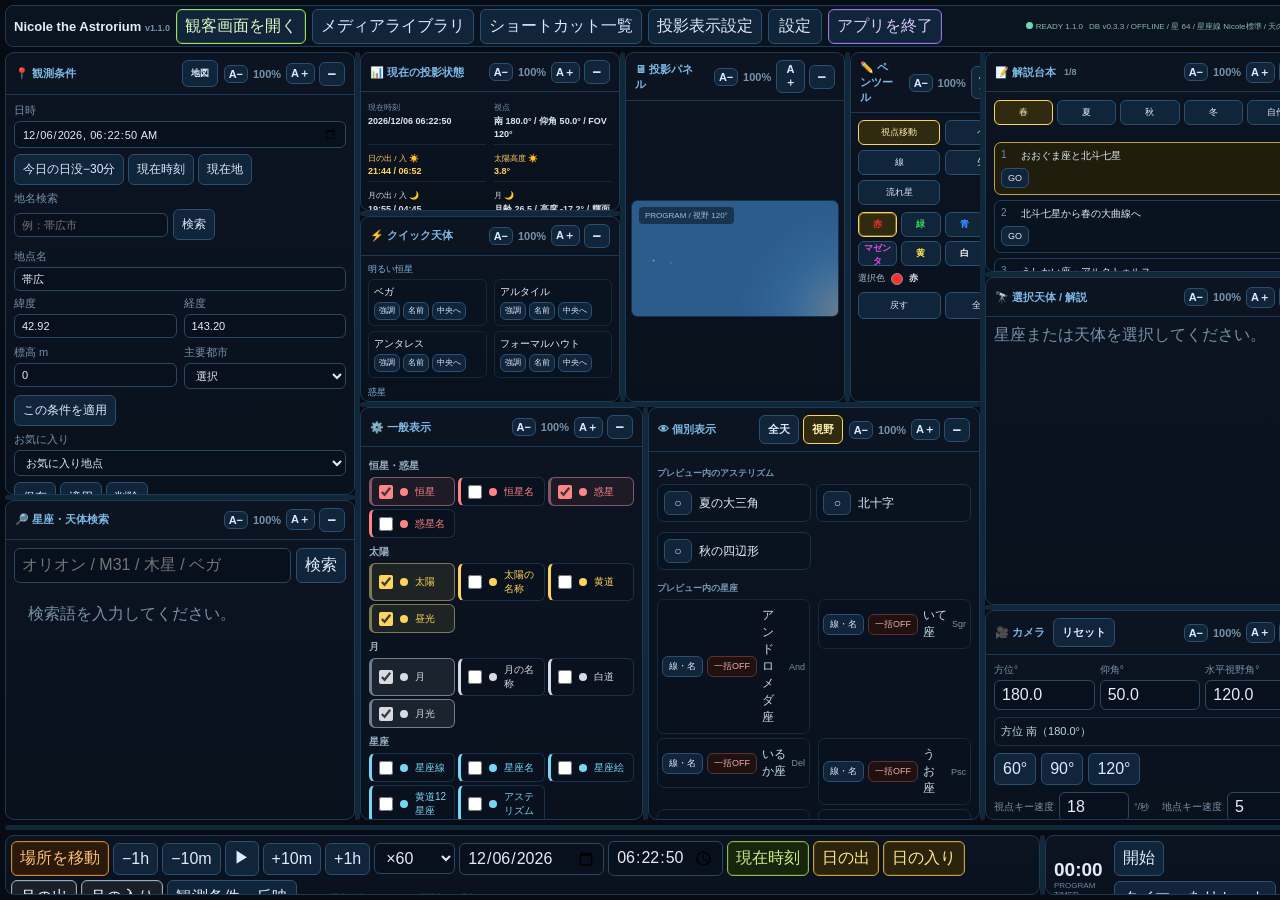
==== presenter.html @ 6601dac7 "Add files via upload" ====
<!doctype html><html lang="ja"><head><meta charset="utf-8"/><meta content="width=device-width,initial-scale=1" name="viewport"/><title>Nicole the Astrorium for Chrome v1.1.0</title><style>:root{--bg:#070b14;--panel:#0c1422;--line:#1c3958;--text:#e2edf7;--muted:#7592aa;--accent:#7db9e5;--yellow:#ffd65c;--green:#69ddb1}*{box-sizing:border-box}html,body{margin:0;background:var(--bg);color:var(--text);font-family:-apple-system,BlinkMacSystemFont,"Segoe UI","Yu Gothic",sans-serif}button,input,select{font:inherit}button{cursor:pointer;background:#10243a;color:#dcecff;border:1px solid #294f72;border-radius:6px;padding:6px 8px}button:hover{background:#173653}button.active{border-color:var(--yellow);background:#302a11;color:#fff2ad}#openProjector{border-color:#9be15d;box-shadow:inset 0 0 0 1px rgba(155,225,93,.15);color:#dcffc5}#openProjector:hover{border-color:#b9f47d;background:#17351f}#exitApp{border-color:#9b72e8;color:#decaff;box-shadow:inset 0 0 0 1px rgba(155,114,232,.14)}#exitApp:hover{border-color:#bd99ff;background:#24183b}input,select{background:#07101c;color:var(--text);border:1px solid #294763;border-radius:6px;padding:5px 7px;min-width:0}.small{font-size:calc(9px * var(--panel-font-scale,1))}.muted{color:var(--muted)}.row{display:flex;gap:5px;align-items:center;flex-wrap:wrap}.col{display:flex;flex-direction:column;gap:3px}label{font-size:calc(10px * var(--panel-font-scale,1));color:var(--muted)}.panel{background:linear-gradient(180deg,var(--panel),#09111d);border:1px solid var(--line);border-radius:9px;overflow:hidden;min-height:0}.panel-title{min-height:34px;padding:7px 9px;border-bottom:1px solid var(--line);display:flex;align-items:center;justify-content:space-between;gap:8px;color:var(--accent);font-size:calc(11px * var(--panel-font-scale,1));font-weight:700}.panel-body{padding:8px}.scroll{overflow:auto;min-height:0}.status-dot{width:7px;height:7px;border-radius:50%;background:#69ddb1;display:inline-block}.sky-frame{position:relative;background:#000;border:1px solid #17314d;border-radius:6px;overflow:hidden;flex:none}.sky-canvas,.annotation-canvas{position:absolute;inset:0;width:100%;height:100%;display:block}.sky-canvas{z-index:1}.annotation-canvas{z-index:5;touch-action:none}.canvas-overlay{position:absolute;left:7px;top:6px;z-index:7;background:rgba(0,0,0,.45);font-size:calc(8px * var(--panel-font-scale,1));color:#a7bdd0;padding:3px 6px;border-radius:4px;pointer-events:none}.splitter-v,.splitter-h{background:#11273a;border-radius:4px;z-index:5}.splitter-v{cursor:col-resize}.splitter-h{cursor:row-resize}.splitter-v:hover,.splitter-h:hover,.dragging{background:#2a608a}.script-tabs{display:grid;grid-template-columns:repeat(5,1fr);gap:4px;margin-bottom:7px}.script-tabs button{font-size:calc(9px * var(--panel-font-scale,1));padding:5px}.script-tabs button.active{border-color:#ffd65c}.script-list{display:flex;flex-direction:column;gap:5px}.script-step{border:1px solid #213a53;background:#091320;border-radius:7px;padding:6px}.script-step.current{border-color:#bca33e;background:#211d0d}.script-step.done{opacity:.55}.script-head{display:flex;gap:5px;font-size:calc(10px * var(--panel-font-scale,1))}.script-index{width:15px;color:#718ca3}.script-label{flex:1}.script-actions{display:flex;gap:4px;margin-top:5px}.script-actions button{font-size:calc(9px * var(--panel-font-scale,1));padding:4px 6px}.script-note{font-size:calc(9px * var(--panel-font-scale,1));color:#e2bc67;padding:5px 0}.general-group{margin-bottom:7px}.general-group-title{font-size:calc(9px * var(--panel-font-scale,1));color:#7896af;margin:4px 0}.general-checklist{display:grid;grid-template-columns:repeat(3,minmax(0,1fr));gap:3px}.general-check{--c:#fff;display:flex;align-items:center;gap:7px;min-height:29px;padding:4px 7px;border:1px solid #17314d;border-left:3px solid var(--c);border-radius:6px;background:#08111d;font-size:calc(10px * var(--panel-font-scale,1));cursor:pointer}.general-check input{width:14px;height:14px;margin:0;accent-color:var(--c)}.general-check .swatch{width:8px;height:8px;border-radius:50%;background:var(--c)}.general-check .label{color:var(--c);flex:1}.general-check.on{background:color-mix(in srgb,var(--c) 9%,#08111d);border-color:color-mix(in srgb,var(--c) 45%,#17314d)}.tree details{border-top:1px solid #142a3e}.tree>details:first-child{border-top:0}#constTree{display:grid;grid-template-columns:repeat(2,minmax(0,1fr));gap:4px 8px;align-items:start}#constTree>details{border:1px solid #142a3e;border-radius:7px;overflow:hidden;background:#08111d}#asterismList{display:grid;grid-template-columns:repeat(2,minmax(0,1fr));gap:5px}.tree summary{list-style:none;cursor:pointer;padding:7px 4px;font-size:calc(12px * var(--panel-font-scale,1));color:#c8dced;display:flex;align-items:center;gap:5px}.tree summary::-webkit-details-marker{display:none}.tree .children{padding:0 3px 7px 18px}.tree-row{display:flex;align-items:center;gap:7px;padding:4px 0;font-size:calc(12px * var(--panel-font-scale,1))}.tree-row .name{flex:1;cursor:pointer}.tree-toggle{width:28px;height:24px;padding:0}.tree-toggle.on{border-color:#69ddb1;background:#102f26;color:#a9f2d8}.const-summary-actions{display:flex;gap:4px}.const-summary-actions button{font-size:calc(9px * var(--panel-font-scale,1));padding:3px 6px}.const-summary-actions .alloff{border-color:#5f3030;color:#efaaaa;background:#201111}.const-summary-actions button.on{border-color:#57c991;background:#103228;color:#b8f5da}.const-title{flex:1;cursor:pointer}.asterism-block{border:1px solid #183047;border-radius:7px;background:#09131f;margin-bottom:5px}.asterism-head{display:flex;align-items:center;gap:7px;padding:6px;font-size:calc(12px * var(--panel-font-scale,1))}.asterism-head .name{flex:1}.object-card h3{font-size:calc(18px * var(--panel-font-scale,1));margin:0 0 8px}.object-card .meta{font-size:calc(12px * var(--panel-font-scale,1));line-height:1.75;color:#a8bfd1}.object-card .story-topic{margin-top:9px;border-top:1px solid #183047;padding-top:8px}.object-card .story-topic h4{margin:0 0 4px;color:#8fc8f2;font-size:calc(12px * var(--panel-font-scale,1))}.object-card .story-topic p{margin:0;font-size:calc(12px * var(--panel-font-scale,1));line-height:1.7}.object-card .const-sect{margin-top:9px}.object-card .const-sect b{color:#8fc8f2}.draw-tools{display:flex;gap:4px;align-items:center;flex-wrap:wrap}.draw-tools button{font-size:calc(9px * var(--panel-font-scale,1));padding:4px 6px}.draw-tools button.active{border-color:#ffd65c}.draw-color{min-width:38px;height:25px;padding:0 5px;font-weight:800;font-size:calc(9px * var(--panel-font-scale,1))}.camera-panel .panel-body{height:calc(100% - 34px);overflow:auto}.camera-grid{display:grid;grid-template-columns:repeat(3,minmax(0,1fr));gap:5px}.camera-readout{font-size:calc(11px * var(--panel-font-scale,1));color:#bdd5e7;margin:7px 0;padding:6px;border:1px solid #17314d;border-radius:6px}.obs-grid{display:grid;grid-template-columns:1fr 1fr;gap:7px}.obs-panel .panel-body{font-size:calc(11px * var(--panel-font-scale,1))}.obs-calendar{margin-top:10px;border-top:1px solid #183047;padding-top:9px}.mooncal-head{display:flex;align-items:center;justify-content:space-between;gap:6px;flex-wrap:wrap}.mooncal-month{font-size:calc(12px * var(--panel-font-scale,1));font-weight:700;color:#ffd45d}.mooncal-grid{display:grid;grid-template-columns:repeat(7,minmax(0,1fr));gap:4px;margin-top:6px}.mooncal-week{font-size:calc(9px * var(--panel-font-scale,1));text-align:center;color:#7eb8e8}.mooncal-day{min-height:66px;padding:5px 3px;border:1px solid #183047;border-radius:6px;background:#07101b;text-align:center;font-size:calc(9px * var(--panel-font-scale,1));cursor:pointer}.mooncal-day.other{opacity:.35}.mooncal-day.today{border-color:#ffd45d}.mooncal-day.selected{box-shadow:0 0 0 1px #c084fc inset}.mooncal-phase{font-size:calc(17px * var(--panel-font-scale,1));line-height:1.05}.mooncal-illum{font-size:calc(8px * var(--panel-font-scale,1));color:#7791a7}.mooncal-detail{margin-top:7px;padding:8px;border:1px solid #243f5b;border-radius:7px;background:#07101b;font-size:calc(10px * var(--panel-font-scale,1));line-height:1.55}.mooncal-event-grid{display:grid;grid-template-columns:repeat(2,minmax(0,1fr));gap:4px;margin-top:6px}.mooncal-event-grid button{font-size:calc(9px * var(--panel-font-scale,1));text-align:left}.mooncal-event-grid button:disabled{opacity:.35;cursor:not-allowed}.obs-actions{display:flex;gap:4px;flex-wrap:wrap;margin-top:6px}.search-results{max-height:100px;overflow:auto}.search-results button{width:100%;text-align:left;border-radius:0;font-size:calc(9px * var(--panel-font-scale,1))}.timer-main{font-variant-numeric:tabular-nums;font-size:calc(19px * var(--panel-font-scale,1));font-weight:700}.timer-sub{font-size:calc(8px * var(--panel-font-scale,1));color:#6d879d}.map-modal{position:fixed;inset:0;background:rgba(0,0,0,.78);z-index:9999;display:none;align-items:center;justify-content:center;padding:14px}.map-modal.open{display:flex}.map-dialog{width:min(920px,96vw);max-height:92vh;background:#0d1525;border:1px solid #2a4a6a;border-radius:12px;padding:12px;display:grid;grid-template-rows:auto minmax(320px,70vh) auto;gap:8px}#locationMap{width:100%;height:100%;min-height:320px;border:1px solid #23415d;border-radius:8px;display:flex;align-items:center;justify-content:center;color:#7992a8}body{height:100vh;overflow:hidden}#app{height:100%;display:grid;grid-template-rows:42px minmax(0,1fr) 5px var(--bottomH,60px);gap:5px;padding:5px}.top{display:flex;align-items:center;gap:6px;border:1px solid var(--line);border-radius:8px;background:#0a1320;padding:0 8px}.settings-menu{position:relative;z-index:40}.settings-menu>summary{list-style:none;cursor:pointer;background:#10243a;color:#dcecff;border:1px solid #294f72;border-radius:6px;padding:6px 10px;user-select:none}.settings-menu>summary::-webkit-details-marker{display:none}.settings-menu[open]>summary{background:#173653;border-color:#47789f}.settings-popover{position:absolute;top:calc(100% + 6px);left:0;min-width:190px;padding:6px;display:grid;gap:5px;background:#0a1320;border:1px solid #294f72;border-radius:8px;box-shadow:0 12px 30px rgba(0,0,0,.45)}.settings-popover button{width:100%;text-align:left;white-space:nowrap}.brand{font-size:calc(13px * var(--panel-font-scale,1));font-weight:800}.spacer{flex:1}.sync{font-size:calc(8px * var(--panel-font-scale,1));color:#8ab9a7}.workspace{display:grid;grid-template-columns:var(--lw,360px) 5px minmax(560px,1fr) 5px var(--rw,360px);min-height:0}.zone{display:grid;min-width:0;min-height:0}.left{grid-template-rows:minmax(220px,1.15fr) 5px minmax(180px,.85fr)}.center{grid-template-rows:var(--ph,300px) 5px minmax(220px,1fr)}.right{grid-template-rows:minmax(180px,1fr) 5px var(--rb,275px)}.preview .panel-body{height:calc(100% - 34px);display:flex;align-items:center;justify-content:center;padding:4px;overflow:hidden}.lower-split{height:100%;display:grid;grid-template-columns:minmax(235px,43fr) 5px minmax(300px,57fr);min-height:0}.bottom{display:grid;grid-template-columns:minmax(0,1fr) 5px var(--timerW,270px);gap:0;min-height:0}.bottom>.panel{min-width:0;min-height:0}.bottom-splitter{min-height:5px}.status-stack{display:grid;grid-template-rows:minmax(34px,42fr) 5px minmax(34px,58fr);min-width:0;min-height:0}.status-stack>.panel{min-height:0}.time .panel-body{padding:5px}.time-row{display:flex;align-items:center;gap:4px;white-space:nowrap;overflow:hidden}.time-row input{width:190px}.timer .panel-body{display:flex;align-items:center;justify-content:space-between;padding:5px 8px}.section-label{font-size:calc(9px * var(--panel-font-scale,1));color:#7398b5;font-weight:700;margin:7px 0 4px}
/* v0.6.4 layout */
.workspace{grid-template-columns:var(--lw,430px) 5px minmax(760px,1fr) 5px var(--rw,390px)}
.left{display:block;min-height:0}.left>.panel{height:100%}
.right{grid-template-rows:var(--scriptH,255px) 5px minmax(190px,1fr) 5px var(--camH,245px)}
.center{grid-template-rows:var(--ph,350px) 5px minmax(260px,1fr)}
.preview .panel-body{display:flex;align-items:center;justify-content:center;padding:4px;overflow:hidden}
.preview-stage{min-width:0;min-height:0;display:flex;align-items:center;justify-content:center;overflow:hidden}
.preview-side{min-width:0;border:1px solid #16304a;border-radius:7px;background:#07101b;padding:7px;overflow:auto;font-size:calc(9px * var(--panel-font-scale,1));line-height:1.45}
.preview-side h4{margin:0 0 6px;color:#8fc8f2;font-size:calc(10px * var(--panel-font-scale,1))}.preview-stat{display:grid;grid-template-columns:repeat(auto-fit,minmax(calc(112px * var(--panel-font-scale,1)),1fr));gap:5px 8px;margin-bottom:6px}.preview-stat-item{min-width:0;border-bottom:1px solid #12283b;padding:3px 0}.preview-stat-item span{display:block;color:#7896ad;font-size:calc(8px * var(--panel-font-scale,1))}.preview-stat-item b{display:block;white-space:normal;overflow-wrap:anywhere;margin-top:1px}.preview-stat b{color:#d8e8f5}.preview-stat-item.sun-related span,.preview-stat-item.sun-related b{color:#ffd45d}.preview-stat-item.moon-related span,.preview-stat-item.moon-related b{color:#d8dbe3}.layer-chips{display:flex;gap:3px;flex-wrap:wrap}.layer-chip{border:1px solid #29445d;border-radius:999px;padding:2px 5px;color:#a8bfd1;background:#0a1724}
.quick-section{margin-bottom:8px}.quick-title{font-size:calc(9px * var(--panel-font-scale,1));color:#7eb8e8;margin-bottom:3px;grid-column:1/-1}.quick-grid{display:grid;grid-template-columns:repeat(auto-fit,minmax(110px,1fr));gap:5px 7px}.quick-row{border:1px solid #12283b;border-radius:6px;padding:5px;min-width:0;background:rgba(8,20,32,.35)}.quick-name{font-size:calc(10px * var(--panel-font-scale,1));color:#e5f1fa}.quick-actions{display:flex;gap:3px;margin-top:3px}.quick-actions button{font-size:calc(8px * var(--panel-font-scale,1));padding:2px 4px}
.general-checklist{grid-template-columns:repeat(2,minmax(0,1fr))}.general-group-title{font-size:calc(10px * var(--panel-font-scale,1));color:#9bb3c6;font-weight:700}
.lower-split{grid-template-columns:minmax(320px,1fr) 5px minmax(390px,1.15fr)}
.panel-title .panel-head-actions{display:flex;gap:4px;align-items:center}.panel-collapse,.panel-max{font-size:calc(9px * var(--panel-font-scale,1));padding:3px 6px}
.panel.collapsed>.panel-body{display:none!important}.panel.collapsed{min-height:34px!important;height:34px!important;align-self:start}.panel-collapse{width:26px;height:24px;padding:0;font-size:calc(15px * var(--panel-font-scale,1));line-height:20px;font-weight:800}
.obs-panel .panel-body{font-size:calc(12px * var(--panel-font-scale,1))}.obs-panel label{font-size:calc(11px * var(--panel-font-scale,1))}.obs-panel input,.obs-panel select{font-size:calc(11px * var(--panel-font-scale,1))}.mooncal-day{min-height:72px}.mooncal-grid{gap:5px}
.time-row{overflow:visible;white-space:normal;flex-wrap:wrap}.time-row input[type=date]{width:145px}.time-row input[type=time]{width:115px}.shortcut-hint{font-size:calc(8px * var(--panel-font-scale,1));color:#718ca3;margin-left:5px}
.event-modal{position:fixed;inset:0;background:rgba(0,0,0,.76);z-index:9800;display:none;align-items:center;justify-content:center}.event-modal.open{display:flex}.event-dialog{width:min(620px,92vw);background:#0c1625;border:1px solid #31506c;border-radius:12px;padding:12px;box-shadow:0 25px 90px rgba(0,0,0,.75)}.event-list{display:grid;grid-template-columns:repeat(2,minmax(0,1fr));gap:6px;margin-top:8px}.event-list button{min-height:54px;text-align:left}.event-list button:disabled{opacity:.35}
@media(max-width:1450px){.workspace{grid-template-columns:350px 5px minmax(620px,1fr) 5px 330px}.preview .panel-body{grid-template-columns:150px minmax(320px,auto) 150px}.preview-side{font-size:calc(8px * var(--panel-font-scale,1))}.right{grid-template-rows:230px 5px minmax(180px,1fr) 5px 230px}}

/* v0.7.6 */
.top-projection{height:100%;display:grid;grid-template-columns:var(--statusW,260px) 5px minmax(320px,1fr) 5px var(--penW,185px);min-width:0;min-height:0}
.top-projection>.panel{min-width:0;min-height:0}.top-projection>.splitter-v{height:100%}
#statusPanel .panel-body,#quickPanel .panel-body,#penPanel .panel-body{height:calc(100% - 34px);overflow:auto;padding:7px;font-size:calc(9px * var(--panel-font-scale,1));line-height:1.45}
#previewPanel .panel-body{height:calc(100% - 34px);min-height:0}.preview-stage{width:100%;height:100%;min-width:0;min-height:0;display:flex;align-items:center;justify-content:center;overflow:hidden}
.right{grid-template-rows:var(--scriptH,220px) 5px minmax(150px,1fr) 5px var(--camH,210px) 5px var(--displayH,210px)}
.display-settings{display:grid;gap:8px}.display-setting{display:grid;grid-template-columns:110px minmax(90px,1fr) 50px;align-items:center;gap:7px;font-size:calc(10px * var(--panel-font-scale,1))}.display-setting input[type=range]{width:100%;accent-color:#7db9e5}.display-setting output{text-align:right;color:#dfeefa;font-variant-numeric:tabular-nums}.display-note{font-size:calc(9px * var(--panel-font-scale,1));color:#718da5;line-height:1.45}.pen-tool-grid{display:grid;grid-template-columns:repeat(2,minmax(0,1fr));gap:5px}.pen-tool-grid button{font-size:calc(9px * var(--panel-font-scale,1));padding:5px 4px}.pen-colors{display:grid;grid-template-columns:repeat(4,1fr);gap:4px;margin-top:7px}.pen-actions{display:grid;grid-template-columns:repeat(2,1fr);gap:4px;margin-top:7px}.scint-control{grid-column:1/-1}.scint-strength{width:90px!important;min-width:70px;accent-color:#f3f4f6}.scint-output{width:40px;text-align:right;color:#dce7f2;font-size:calc(9px * var(--panel-font-scale,1))}.general-check.scint-control{flex-wrap:nowrap}.general-check.scint-control .label{min-width:92px}
.panel-font-tools{display:flex;align-items:center;gap:2px;margin-left:2px}.panel-font-tools button{padding:2px 4px;min-width:24px}.panel-font-value{min-width:34px;text-align:center;color:var(--muted)}.panel-title .panel-head-actions{margin-left:auto}.panel-collapse{flex:none}.panel-head-actions .panel-collapse{order:99}.panel.collapsed>.panel-title{padding:4px 7px;justify-content:space-between;gap:6px;font-size:calc(11px * var(--panel-font-scale,1));white-space:nowrap;overflow:hidden}.panel.collapsed>.panel-title>span:first-child{display:block;min-width:0;overflow:hidden;text-overflow:ellipsis;white-space:nowrap;color:var(--accent);font-size:calc(11px * var(--panel-font-scale,1));font-weight:700}.panel.collapsed>.panel-title .panel-head-actions{margin-left:auto;display:flex;justify-content:flex-end;flex:none}.panel.collapsed>.panel-title .panel-head-actions>*:not(.panel-collapse){display:none!important}.panel.collapsed>.panel-title .panel-collapse{display:block!important;font-size:calc(15px * var(--panel-font-scale,1))}
.general-checklist{grid-template-columns:repeat(2,minmax(0,1fr))}#constTree,#asterismList{grid-template-columns:repeat(2,minmax(0,1fr))}
.shortcut-hint{font-size:calc(8px * var(--panel-font-scale,1));color:#6f879a}.time-row{overflow-x:auto;overflow-y:hidden}

/* v0.7.6 */
.workspace .panel:not(#previewPanel)>.panel-body{height:calc(100% - 34px);min-height:0;overflow:auto}
.bottom .panel>.panel-body{overflow:auto}
.general-checklist{grid-template-columns:repeat(3,minmax(0,1fr))}
.general-check.range-control{display:grid;grid-template-columns:auto auto minmax(50px,1fr) 38px;cursor:default}
.general-check.range-control .label{min-width:0}.general-check.range-control input[type="range"]{width:100%;min-width:45px;height:18px;padding:0}.general-check.range-control output{font-size:calc(8px * var(--panel-font-scale,1));text-align:right;color:#d8e5ef}
.meteor-amount-label{font-size:calc(8px * var(--panel-font-scale,1));white-space:nowrap}
.draw-color[data-color="#ff3030"]{color:#ff3030}.draw-color[data-color="#35d05b"]{color:#35d05b}.draw-color[data-color="#3590ff"]{color:#3590ff}.draw-color[data-color="#26e0e0"]{color:#26e0e0}.draw-color[data-color="#ed48e8"]{color:#ed48e8}.draw-color[data-color="#ffe34d"]{color:#ffe34d}.draw-color[data-color="#ffffff"]{color:#fff}.draw-color[data-color="#000000"]{color:#888;text-shadow:0 0 1px #fff}.draw-color.active{border-color:#ffd65c;background:#302a11;box-shadow:0 0 0 1px rgba(255,214,92,.35) inset}.pen-color-status{margin-top:6px;font-size:calc(9px * var(--panel-font-scale,1));color:#9fb5c8;display:flex;align-items:center;gap:6px}.pen-color-status .selected-swatch{width:12px;height:12px;border-radius:50%;border:1px solid #8093a4;display:inline-block}.pen-color-status b{color:#eaf2f8}
.script-author{border:1px solid #24415e;border-radius:7px;background:#07101b;padding:7px;margin-bottom:7px}.script-author.hidden{display:none}.script-author-status{font-size:calc(9px * var(--panel-font-scale,1));color:#8db5d3;margin-top:5px}.script-author.recording{border-color:#c76f54;box-shadow:0 0 0 1px rgba(231,125,86,.15) inset}.custom-step{border:1px solid #203b55;border-radius:7px;background:#08131f;padding:6px;margin-bottom:6px}.custom-step input,.custom-step textarea{width:100%;font-size:calc(9px * var(--panel-font-scale,1))}.custom-step textarea{min-height:44px;resize:vertical;background:#07101c;color:var(--text);border:1px solid #294763;border-radius:6px;padding:5px}.custom-step-meta{display:grid;grid-template-columns:1fr 86px;gap:5px;margin-top:5px}.custom-step-actions{display:flex;gap:4px;flex-wrap:wrap;margin-top:5px}.custom-step-actions button{font-size:calc(9px * var(--panel-font-scale,1));padding:4px 6px}.script-record-dot{display:inline-block;width:7px;height:7px;border-radius:50%;background:#e45d4e;margin-right:4px}.script-import{display:none}.script-meta-editor{display:grid;grid-template-columns:1fr 1.4fr auto;gap:5px;align-items:end;margin-bottom:6px}.script-meta-editor label{display:flex;flex-direction:column;gap:3px}.script-meta-editor textarea{min-height:42px;resize:vertical;background:#07101c;color:var(--text);border:1px solid #294763;border-radius:6px;padding:5px 7px}.script-meta-editor input{width:100%}



.project-transfer{margin:5px 0 9px;padding:8px;border:1px solid #3a5d45;border-radius:8px;background:#08160f}.project-transfer-head{display:flex;align-items:center;gap:6px;flex-wrap:wrap;color:#9be7ae}.project-transfer-actions{display:flex;gap:4px;flex-wrap:wrap;margin-top:6px}.project-transfer-actions button{font-size:calc(9px * var(--panel-font-scale,1));padding:4px 6px}.project-transfer-status{font-size:calc(8px * var(--panel-font-scale,1));color:#8db79b;margin-top:5px;line-height:1.45}.project-transfer input[type=file]{display:none}
.workflow-box{margin-top:7px;padding-top:7px;border-top:1px solid #274332}.workflow-progress{display:flex;gap:6px;align-items:center;flex-wrap:wrap;color:#b9d8c1;font-size:calc(9px * var(--panel-font-scale,1))}.workflow-progress strong{color:#d9ffe2}.workflow-controls{display:grid;grid-template-columns:minmax(130px,1fr) auto;gap:5px;margin-top:6px}.workflow-controls select,.workflow-controls button{font-size:calc(9px * var(--panel-font-scale,1))}.workflow-note{width:100%;box-sizing:border-box;min-height:54px;resize:vertical;margin-top:6px;font-size:calc(9px * var(--panel-font-scale,1))}.workflow-actions{display:flex;gap:4px;flex-wrap:wrap;margin-top:6px}.workflow-actions button{font-size:calc(9px * var(--panel-font-scale,1));padding:4px 6px}.workflow-done{color:#84f0a4}.workflow-doing{color:#ffd36e}.workflow-todo{color:#9ca9b8}
.art-adjust{margin:5px 0 9px;padding:7px;border:1px solid #2d4b66;border-radius:8px;background:#07121e}.art-adjust-head{display:flex;gap:5px;align-items:center;flex-wrap:wrap}.art-adjust-head select{flex:1;min-width:150px}.art-adjust-grid{display:grid;grid-template-columns:repeat(auto-fit,minmax(72px,1fr));gap:4px;margin-top:6px}.art-adjust-grid button{font-size:calc(9px * var(--panel-font-scale,1));padding:4px 5px}.art-adjust-readout{font-size:calc(9px * var(--panel-font-scale,1));line-height:1.45;color:#a8c5db;margin-top:6px;font-family:ui-monospace,SFMono-Regular,Menlo,monospace}.art-adjust-note{font-size:calc(8px * var(--panel-font-scale,1));color:#6f8ba2;margin-top:4px}.art-adjust-actions{display:flex;gap:4px;flex-wrap:wrap;margin-top:6px}.line-edit{margin:5px 0 9px;padding:7px;border:1px solid #475076;border-radius:8px;background:#0a1020}.line-edit.active{border-color:#c084fc;box-shadow:inset 0 0 0 1px rgba(192,132,252,.12)}.line-edit-head{display:flex;gap:5px;align-items:center;flex-wrap:wrap}.line-edit-head select{flex:1;min-width:150px}.line-edit-grid{display:grid;grid-template-columns:repeat(auto-fit,minmax(92px,1fr));gap:4px;margin-top:6px}.line-edit-grid button{font-size:calc(9px * var(--panel-font-scale,1));padding:4px 5px}.line-edit-grid button.active{border-color:#c084fc;background:#2c183d;color:#f0d8ff}.line-edit-readout{font-size:calc(9px * var(--panel-font-scale,1));line-height:1.45;color:#c9b7df;margin-top:6px;font-family:ui-monospace,SFMono-Regular,Menlo,monospace}.line-edit-actions{display:flex;gap:4px;flex-wrap:wrap;margin-top:6px}.line-edit-note{font-size:calc(8px * var(--panel-font-scale,1));color:#887b9d;margin-top:4px}.line-edit-dirty{color:#c084fc;font-weight:700}
.shortcut-modal{position:fixed;inset:0;background:rgba(0,0,0,.62);z-index:300;display:none;align-items:center;justify-content:center}.shortcut-modal.open{display:flex}.shortcut-dialog{width:min(760px,90vw);max-height:82vh;overflow:auto;background:#101a28;border:1px solid #36516d;border-radius:12px;padding:14px 16px;box-shadow:0 18px 60px #000}.shortcut-grid{display:grid;grid-template-columns:minmax(150px,.9fr) minmax(220px,1.5fr) minmax(150px,.8fr);gap:1px;background:#29415a;border:1px solid #29415a;border-radius:8px;overflow:hidden;margin-top:10px}.shortcut-grid div{background:#0b1420;padding:7px 10px}.shortcut-key{font-family:ui-monospace,SFMono-Regular,Menlo,monospace;color:#bde8ff;font-weight:700}.shortcut-section{grid-column:1/-1;background:#142338!important;color:#8fdcff;font-weight:700}.shortcut-note{font-size:11px;color:#8da9be;margin-top:8px;line-height:1.5}.shortcut-bind{font-family:ui-monospace,SFMono-Regular,Menlo,monospace;color:#bde8ff;font-weight:700;width:100%;text-align:center}.shortcut-bind.recording{border-color:#ffd36e;color:#ffd36e;background:#2b2511}.shortcut-action{font-weight:700;color:#dcecff}.shortcut-desc{color:#9fb5c8}.shortcut-unset{color:#758a9b}.preview-pick-flash{outline:2px solid rgba(112,210,255,.55)}

.search-panel-controls{display:flex;gap:5px;margin-bottom:7px}.search-panel-controls input{flex:1;min-width:0}.search-panel .panel-body{height:calc(100% - 34px);overflow:auto}.search-panel .object-search-results{grid-template-columns:1fr}.object-search-modal{position:fixed;inset:0;background:rgba(0,0,0,.68);z-index:350;display:none;align-items:center;justify-content:center;padding:16px}.object-search-modal.open{display:flex}.object-search-dialog{width:min(880px,94vw);max-height:86vh;background:#0d1725;border:1px solid #385675;border-radius:12px;padding:14px;display:grid;grid-template-rows:auto auto minmax(120px,1fr);gap:9px;box-shadow:0 18px 60px rgba(0,0,0,.5)}.object-search-results{overflow:auto;display:grid;grid-template-columns:repeat(auto-fit,minmax(250px,1fr));gap:7px;align-content:start}.object-search-result{border:1px solid #1d3851;border-radius:8px;background:#08121e;padding:8px}.object-search-result h4{margin:0;color:#e7f1f8;font-size:13px}.object-search-meta{font-size:10px;color:#7f9bb2;margin:2px 0 7px}.object-search-actions{display:flex;gap:4px;flex-wrap:wrap}.object-search-actions button{font-size:10px;padding:4px 6px}.search-type-chip{display:inline-block;border:1px solid #37536e;border-radius:999px;padding:1px 5px;margin-right:5px;color:#9dd2f4}.object-search-empty{color:#7892a7;padding:14px}.projector-serif-note{font-family:"Yu Mincho","Hiragino Mincho ProN","Hiragino Mincho Pro","Noto Serif JP",serif}
.mooncal-title-row{display:flex;align-items:center;justify-content:space-between;gap:6px}#moonCalContent.collapsed{display:none}.explain-actions{display:flex;gap:5px;flex-wrap:wrap;margin:8px 0 2px;padding-top:7px;border-top:1px solid #193149}.search-panel .object-search-result{font-size:calc(10px * var(--panel-font-scale,1))}
/* v0.6.22 layout / collapse refinements */
.left{display:grid!important;grid-template-rows:minmax(220px,58fr) 5px minmax(160px,42fr)!important;min-height:0}
.left>.panel{height:auto!important;min-height:0}
#searchPanel .panel-body{height:calc(100% - 34px);overflow:auto}
#searchPanel .object-search-results{max-height:none;overflow:auto}
.panel.collapsed .panel-font-tools{display:none!important}
.panel.collapsed>.panel-title .panel-head-actions>*:not(.panel-collapse){display:none!important}
.panel.collapsed>.panel-title{display:flex!important;white-space:nowrap;overflow:hidden}.panel.collapsed>.panel-title>span:first-child{display:block!important}.panel.collapsed>.panel-title>button{display:none!important}
.object-search-result{cursor:pointer}
.object-search-result:hover{border-color:#4d7192;background:#0c1a2a}
.explain-actions .end-explain{border-color:#a15b72;color:#ffd0dc;background:#2a121b}
.explain-actions .end-explain:hover{background:#3a1825}
#resetInfo{border-color:#7d8da0;color:#d7e0e8}

/* v0.7.6 constellation editing workspace */
.constellation-editor-modal{position:fixed;inset:0;background:rgba(0,0,0,.72);z-index:420;display:none;align-items:center;justify-content:center;padding:18px}.constellation-editor-modal.open{display:flex}.constellation-editor-dialog{width:min(1180px,96vw);height:min(900px,92vh);background:#0b1522;border:1px solid #42617e;border-radius:13px;box-shadow:0 22px 80px #000;display:grid;grid-template-rows:auto minmax(0,1fr);overflow:hidden}.constellation-editor-head{display:flex;align-items:center;gap:8px;padding:10px 12px;border-bottom:1px solid #29445e;background:#101e2e}.constellation-editor-head b{font-size:15px;color:#dff3ff}.constellation-editor-head .spacer{flex:1}.constellation-editor-workspace{overflow:auto;padding:10px;display:grid;grid-template-columns:repeat(2,minmax(0,1fr));gap:10px;align-content:start}.constellation-editor-workspace>.project-transfer{grid-column:1/-1;margin:0}.constellation-editor-workspace>.workflow-box{grid-column:1/-1;margin:0;border:1px solid #274332;border-radius:8px;padding:8px;background:#07140e}.constellation-editor-workspace>.art-adjust,.constellation-editor-workspace>.line-edit{margin:0;min-width:0}.constellation-editor-workspace .workflow-box{margin-top:0;padding-top:0;border-top:0}.constellation-editor-workspace .project-transfer .workflow-box{margin-top:7px;padding-top:7px;border-top:1px solid #274332}.constellation-edit-note{font-size:10px;color:#8ba8bd}.constellation-editor-dialog button.primary-edit{border-color:#c084fc;color:#f0d8ff;background:#261738}@media(max-width:760px){.constellation-editor-workspace{grid-template-columns:1fr}.constellation-editor-workspace>.project-transfer{grid-column:auto}}

.media-modal,.travel-modal{position:fixed;inset:0;background:rgba(0,0,0,.80);z-index:10030;display:none;align-items:center;justify-content:center;padding:16px}.media-modal.open,.travel-modal.open{display:flex}.media-dialog,.travel-dialog{width:min(980px,96vw);max-height:92vh;background:#0d1525;border:1px solid #31597d;border-radius:12px;display:flex;flex-direction:column;overflow:hidden}.modal-head{display:flex;align-items:center;gap:8px;padding:10px 12px;border-bottom:1px solid #23415d}.media-toolbar,.travel-body{padding:10px 12px;border-bottom:1px solid #183047}.media-grid{display:grid;grid-template-columns:repeat(auto-fill,minmax(150px,1fr));gap:9px;padding:12px;overflow:auto;min-height:260px}.media-card{position:relative;border:1px solid #1e3d59;border-radius:8px;background:#07111d;overflow:hidden;cursor:pointer;transition:border-color .18s ease,box-shadow .18s ease,transform .18s ease}.media-card:hover{transform:translateY(-1px);border-color:#3b6688}.media-delete{position:absolute;top:6px;right:6px;z-index:3;width:28px;height:28px;padding:0;border-radius:50%;background:rgba(5,10,18,.84);border-color:#7c4050;color:#ffc4cf;font-weight:800;display:flex;align-items:center;justify-content:center}.media-delete:hover{background:#4a1e28;border-color:#d2677f}.media-meta{pointer-events:none}.media-delete{pointer-events:auto}.media-thumb{height:100px;background:#000;display:flex;align-items:center;justify-content:center;overflow:hidden}.media-thumb img,.media-thumb video{width:100%;height:100%;object-fit:cover}.media-meta{padding:7px;font-size:10px}.media-name{white-space:nowrap;overflow:hidden;text-overflow:ellipsis;color:#dcecff}.media-actions{display:flex;gap:4px;margin-top:6px}.media-active{border-color:#69ddb1;box-shadow:0 0 0 1px #69ddb1 inset}.media-empty{padding:28px;text-align:center;color:#7592aa}.travel-grid{display:grid;grid-template-columns:repeat(2,minmax(0,1fr));gap:8px}.travel-readout{margin-top:8px;border:1px solid #23415d;border-radius:7px;padding:8px;color:#b9d6e8;font-size:11px}.travel-progress{height:8px;border:1px solid #294f72;border-radius:999px;overflow:hidden;background:#07101c;margin-top:8px}.travel-progress>div{height:100%;width:0;background:#69ddb1}.travel-note{font-size:9px;color:#7592aa;margin-top:7px}.aurora-note{font-size:9px;color:#8eb8c9}.media-projector-hint{color:#8eb8c9;font-size:9px}

.display-modal{position:fixed;inset:0;background:rgba(0,0,0,.78);z-index:10040;display:none;align-items:center;justify-content:center;padding:16px}.display-modal.open{display:flex}.display-dialog{width:min(720px,94vw);max-height:90vh;background:#0d1525;border:1px solid #31597d;border-radius:12px;box-shadow:0 24px 90px #000;overflow:hidden}.display-modal-body{padding:14px;overflow:auto;max-height:calc(90vh - 52px)}

#openLocationTravel{border-color:#d98232;background:#2b1a0b;color:#ffc17d;box-shadow:inset 0 0 0 1px rgba(243,162,79,.12)}
#openLocationTravel:hover{border-color:#f3a24f;background:#3a210c;color:#ffd1a1}
#timeNowBtn{border-color:#8fbd4d;background:#17250c;color:#c9f28d;box-shadow:inset 0 0 0 1px rgba(183,232,106,.12)}
#timeNowBtn:hover{border-color:#b7e86a;background:#223411;color:#e2ffb8}
#timeSunriseBtn,#timeSunsetBtn{border-color:#c6a53d;background:#2b230b;color:#ffe991;box-shadow:inset 0 0 0 1px rgba(255,214,92,.12)}
#timeSunriseBtn:hover,#timeSunsetBtn:hover{border-color:#ffd65c;background:#3a300d;color:#fff2b3}
#timeMoonriseBtn,#timeMoonsetBtn{border-color:#9aaab8;background:#1a2027;color:#eef3f7;box-shadow:inset 0 0 0 1px rgba(230,237,243,.10)}
#timeMoonriseBtn:hover,#timeMoonsetBtn:hover{border-color:#d7e0e7;background:#252d35;color:#ffffff}
</style>
<link rel="manifest" href="./manifest.webmanifest">
<meta name="theme-color" content="#061a44">
<link rel="apple-touch-icon" href="./icon-180.png">
</head><body><div id="app">
<header class="top"><div class="brand">Nicole the Astrorium <span class="small muted">v1.1.0</span></div><button id="openProjector">観客画面を開く</button><button id="openMediaLibrary">メディアライブラリ</button><button id="shortcutHelp">ショートカット一覧</button><button id="openDisplaySettings">投影表示設定</button><details class="settings-menu" id="settingsMenu"><summary>設定</summary><div class="settings-popover"><button id="openConstellationEditor">星座を編集</button><button id="openDescriptionEditor">共通解説を編集</button><button id="resetLayout">レイアウトを初期化</button><button id="checkDbUpdate">星カタログを取り込む</button></div></details><button id="exitApp">アプリを終了</button><div class="spacer"></div><span class="sync"><span class="status-dot"></span> <span id="bootStatus">起動中</span></span><span class="sync" id="dataStatus"></span></header>
<main class="workspace" id="workspace">
<section class="zone left" id="leftZone">
<div class="panel obs-panel" id="obsPanel"><div class="panel-title"><span>📍 観測条件</span><div class="panel-head-actions"><button class="small" id="openMap">地図</button></div></div><div class="panel-body scroll"><div class="col"><label>日時</label><input id="obsTime" step="1" type="datetime-local"/></div><div class="obs-actions"><button id="sunsetBtn">今日の日没−30分</button><button id="nowBtn">現在時刻</button><button id="gpsBtn">現在地</button></div><div class="col" style="margin-top:6px"><label>地名検索</label><div class="row"><input id="placeSearch" placeholder="例：帯広市"/><button id="placeSearchBtn">検索</button></div><div class="search-results" id="placeResults"></div></div><div class="col" style="margin-top:6px"><label>地点名</label><input id="locName"/></div><div class="obs-grid" style="margin-top:5px"><div class="col"><label>緯度</label><input id="lat" step=".01" type="number"/></div><div class="col"><label>経度</label><input id="lon" step=".01" type="number"/></div><div class="col"><label>標高 m</label><input id="elev" step=".1" type="number"/></div><div class="col"><label>主要都市</label><select id="city"><option value="">選択</option></select></div></div><div class="obs-actions"><button id="applyObs">この条件を適用</button></div><div class="col" style="margin-top:6px"><label>お気に入り</label><select id="favorite"><option value="">お気に入り地点</option></select></div><div class="obs-actions"><button id="saveFavorite">保存</button><button id="applyFavorite">適用</button><button id="deleteFavorite">削除</button></div><div class="small muted" id="obsStatus" style="margin-top:6px"></div><div class="obs-calendar"><div class="mooncal-title-row"><div class="section-label">🌙 月齢カレンダー</div><button class="small" id="moonCalToggle">−</button></div><div id="moonCalContent"><div class="mooncal-head"><button id="moonPrev">◀</button><div class="mooncal-month" id="moonMonthLabel">—</div><button id="moonNext">▶</button><button id="moonToday">今月</button></div><div class="mooncal-grid" id="moonCalendar"></div><div class="mooncal-detail" id="moonCalendarDetail">日付を選ぶと、日の出・日の入り・天文薄明・月の出入りを選択できます。</div></div></div></div></div><div class="splitter-h" id="leftSearchSplitter"></div><div class="panel search-panel" id="searchPanel"><div class="panel-title"><span>🔎 星座・天体検索</span></div><div class="panel-body scroll"><div class="search-panel-controls"><input id="objectSearch" type="search" placeholder="オリオン / M31 / 木星 / ベガ" autocomplete="off"/><button id="objectSearchBtn">検索</button></div><div class="object-search-results" id="objectSearchResults"><div class="object-search-empty">検索語を入力してください。</div></div></div></div>
</section>
<div class="splitter-v" data-split="lc"></div>
<section class="zone center" id="centerZone">
<div class="top-projection" id="topProjection">
<div class="status-stack" id="statusStack">
<div class="panel" id="statusPanel"><div class="panel-title"><span>📊 現在の投影状態</span></div><div class="panel-body"><div id="projectionStatus"></div></div></div>
<div class="splitter-h" data-split="sq"></div>
<div class="panel" id="quickPanel"><div class="panel-title"><span>⚡ クイック天体</span></div><div class="panel-body"><div id="quickObjects"></div></div></div>
</div>
<div class="splitter-v" data-split="ps1"></div>
<div class="panel preview" id="previewPanel"><div class="panel-title"><span>🖥 投影パネル</span></div><div class="panel-body" id="previewBody"><div class="preview-stage" id="previewStage"><div class="sky-frame" id="previewFrame"><canvas class="sky-canvas" id="preview"></canvas><canvas class="annotation-canvas" id="annotation"></canvas><div class="canvas-overlay" id="previewLabel"></div></div></div></div></div>
<div class="splitter-v" data-split="ps2"></div>
<div class="panel" id="penPanel"><div class="panel-title"><span>✏️ ペンツール</span></div><div class="panel-body"><div class="pen-tool-grid"><button class="active" data-tool="pan">視点移動</button><button data-tool="pen">ペン</button><button data-tool="line">線</button><button data-tool="arrow">矢印</button><button data-tool="meteor">流れ星</button></div><div class="pen-colors"><button class="draw-color active" data-color="#ff3030">赤</button><button class="draw-color" data-color="#35d05b">緑</button><button class="draw-color" data-color="#3590ff">青</button><button class="draw-color" data-color="#26e0e0">シアン</button><button class="draw-color" data-color="#ed48e8">マゼンタ</button><button class="draw-color" data-color="#ffe34d">黄</button><button class="draw-color" data-color="#ffffff">白</button><button class="draw-color" data-color="#000000">黒</button></div><div class="pen-color-status">選択色 <span class="selected-swatch" id="selectedPenSwatch" style="background:#ff3030"></span><b id="selectedPenColor">赤</b></div><div class="pen-actions"><button id="undoDraw">戻す</button><button id="clearDraw">全消去</button></div></div></div>
</div>
<div class="splitter-h" data-split="cr"></div>
<div class="lower-split" id="lowerSplit"><div class="panel" id="generalPanel"><div class="panel-title"><span>⚙️ 一般表示</span><div class="panel-head-actions"></div></div><div class="panel-body scroll"><div id="generalList"></div><div class="row" style="margin-top:8px"><button id="resetInfo">情報リセット</button></div><div class="row" style="margin-top:6px;align-items:center"><label>恒星</label><select id="mag"><option value="auto">自動（FOV連動）</option><option value="2">2等まで</option><option value="3">3等まで</option><option value="4">4等まで</option><option value="5">5等まで</option><option value="6">6等まで</option><option value="6.5">6.5等まで</option><option value="7">7等まで</option><option value="7.5">7.5等まで</option><option value="8">8等まで</option></select><span class="small muted" id="magReadout">自動 6.0等</span></div></div></div><div class="splitter-v" data-split="lower"></div><div class="panel" id="individualPanel"><div class="panel-title"><span>👁 個別表示</span><div class="panel-head-actions"><button id="allsky">全天</button><button id="persp">視野</button></div></div><div class="panel-body scroll"><div class="project-transfer" id="projectTransfer"><div class="project-transfer-head"><b>💾 星座編集プロジェクト</b><span class="small muted">作業引き継ぎ用</span></div><div class="project-transfer-actions"><button id="projectExport">プロジェクトJSONを書き出す</button><button id="projectImport">プロジェクトJSONを読み込む</button><button id="projectRestoreBackup">読込前の状態に戻す</button><input id="projectImportFile" type="file" accept="application/json,.json"/></div><div class="project-transfer-status" id="projectTransferStatus">星座絵配置・星座線・追加した星座構成星・自作星座・進捗・メモを1つのJSONに保存できます。</div><div class="workflow-box" id="workflowBox"><div class="workflow-progress"><strong id="workflowProgress">完了 0/88</strong><span id="workflowBreakdown">未着手 88 / 調整中 0</span></div><div class="workflow-controls"><select id="workflowStatus"><option value="todo">未着手</option><option value="doing">調整中</option><option value="done">完了</option></select><button id="workflowNext">次の未完了星座</button></div><textarea class="workflow-note" id="workflowNote" placeholder="この星座の作業メモ（例：左右反転済み、○○資料の星座線を参照）"></textarea><div class="workflow-actions"><button id="workflowCompare">初期状態と比較</button><button id="workflowClearNote">メモを消去</button></div></div></div><div class="art-adjust" id="artAdjust"><div class="art-adjust-head"><b>🖼 星座絵調整テスト</b><select id="artAdjustSelect"></select></div><div class="art-adjust-grid"><button data-artcmd="left">← RA</button><button data-artcmd="right">RA →</button><button data-artcmd="up">Dec ↑</button><button data-artcmd="down">Dec ↓</button><button data-artcmd="rotL">↶ 回転</button><button data-artcmd="rotR">回転 ↷</button><button data-artcmd="wMinus">幅−</button><button data-artcmd="wPlus">幅＋</button><button data-artcmd="hMinus">高さ−</button><button data-artcmd="hPlus">高さ＋</button><button data-artcmd="flipX">左右反転</button><button data-artcmd="flipY">上下反転</button></div><div class="art-adjust-readout" id="artAdjustReadout">—</div><div class="art-adjust-actions"><button id="artResetOne">選択星座を初期値へ</button><button id="artExport">配置JSONを書き出す</button><button id="artResetAll">全調整を初期化</button></div><div class="art-adjust-note">テスト用。変更値はこのブラウザに保存されます。正式統合時にJSONを書き出してください。</div></div><div class="line-edit" id="lineEdit"><div class="line-edit-head"><b>⭐ 星座線編集モード</b><select id="lineEditSelect"></select></div><div class="line-edit-grid"><button id="lineEditToggle">編集開始</button><button id="lineModeAdd" class="active">線を追加</button><button id="lineModeDelete">線を削除</button><button id="lineUndo">ひとつ戻す</button><button id="lineClear">この星座を全消去</button><button id="lineResetOne">初期線へ戻す</button></div><div class="line-edit-readout" id="lineEditReadout">編集停止中</div><div class="line-edit-actions"><button id="openFullscreenLineEditor">星座編集を別ウィンドウで開く</button><button id="lineExport">星座線JSONを書き出す</button><button id="lineResetAll">全星座線を初期化</button></div><div class="line-edit-note">追加：プレビューの星を2つ順番にクリック。削除：消したい線をクリック。変更は自動保存され、観客画面にも反映されます。</div></div><div class="section-label">プレビュー内のアステリズム</div><div id="asterismList"></div><div class="section-label">プレビュー内の星座</div><div class="tree" id="constTree"></div></div></div></div>
</section>
<div class="splitter-v" data-split="rc"></div>
<section class="zone right" id="rightZone">
<div class="panel" id="scriptPanel"><div class="panel-title">📝 解説台本 <span class="small muted" id="scriptProgress"></span></div><div class="panel-body scroll"><div class="script-tabs"><button data-season="spring">春</button><button data-season="summer">夏</button><button data-season="autumn">秋</button><button data-season="winter">冬</button><button data-season="custom">自作</button></div><div class="script-author hidden" id="scriptAuthor"><div class="script-meta-editor"><label>台本名<input id="customScriptName" placeholder="例：冬の星空案内"/></label><label>説明<textarea id="customScriptDescription" placeholder="この台本の目的・対象・進行メモ"></textarea></label><div class="row"><button id="newCustomScript">新規台本</button></div></div><div class="row"><button id="recordScript">台本作成開始</button><button id="captureStep" disabled>現在の状態を1ステップとして記録</button></div><div class="row" style="margin-top:5px"><button id="exportScript">台本JSON書き出し</button><button id="importScript">JSON読込</button><input class="script-import" id="importScriptFile" type="file" accept="application/json,.json"/></div><div class="script-author-status" id="scriptAuthorStatus">自作タブで台本を作成できます。</div></div><div class="script-note" id="scriptNote"></div><div class="script-list" id="scriptList"></div></div></div>
<div class="splitter-h" data-split="rt"></div>
<div class="panel" id="explainPanel"><div class="panel-title">🔭 選択天体 / 解説</div><div class="panel-body scroll"><div class="object-card muted" id="objectCard">星座または天体を選択してください。</div></div></div>
<div class="splitter-h" data-split="rm"></div>
<div class="panel camera-panel" id="cameraPanel"><div class="panel-title">🎥 カメラ <button id="cameraReset">リセット</button></div><div class="panel-body"><div class="camera-grid"><div class="col"><label>方位°</label><input id="az" step=".1" type="number"/></div><div class="col"><label>仰角°</label><input id="alt" step=".1" type="number"/></div><div class="col"><label>水平視野角°</label><input id="fov" max="150" min="20" step=".1" type="number"/></div></div><div class="camera-readout" id="azReadout"></div><div class="row"><button data-fov="60">60°</button><button data-fov="90">90°</button><button data-fov="120">120°</button></div><div class="row" style="margin-top:7px"><label>視点キー速度</label><input id="keySpeed" max="120" min="1" style="width:70px" type="number" value="18"/><span class="small muted">°/秒</span><label style="margin-left:8px">地点キー速度</label><input id="locationKeySpeed" max="60" min="0.1" step="0.1" style="width:70px" type="number" value="5"/><span class="small muted">°/秒</span></div><div class="small muted" style="margin-top:6px">キー割り当ては「ショートカット一覧」から自由に変更できます。</div></div></div>
</section>
</main>
<div class="splitter-h bottom-splitter" data-split="bt"></div><section class="bottom" id="bottomBar"><div class="panel time" id="timePanel"><div class="panel-body"><div class="time-row"><button id="openLocationTravel">場所を移動</button><button id="mh">−1h</button><button id="mm">−10m</button><button id="play">▶</button><button id="pm">+10m</button><button id="ph">+1h</button><select id="rate"><option value="1">×1</option><option value="10">×10</option><option value="60">×60</option><option value="600">×600</option><option value="6000">×6000</option></select><input id="timeDate" type="date"/><input id="timeClock" type="time" step="1"/><button id="timeNowBtn">現在時刻</button><button id="timeSunriseBtn">日の出</button><button id="timeSunsetBtn">日の入り</button><button id="timeMoonriseBtn">月の出</button><button id="timeMoonsetBtn">月の入り</button><button id="syncObsTime">観測条件へ反映</button><span class="shortcut-hint">Space 再生/停止　Shift+Space 逆再生　N 現在　A/S/D/F/G ×1/10/60/600/6000</span></div></div></div><div class="splitter-v" data-split="timer"></div><div class="panel timer" id="timerPanel"><div class="panel-body"><div><div class="timer-main" id="timer">00:00</div><div class="timer-sub">PROGRAM TIMER</div></div><div class="row"><button id="timerGo">開始</button><button id="timerReset">タイマーをリセット</button></div></div></div></section>
</div>

<div class="constellation-editor-modal" id="constellationEditorModal"><div class="constellation-editor-dialog"><div class="constellation-editor-head"><b>🛠 星座編集ワークスペース</b><span class="constellation-edit-note">星座絵・星座線・進捗・メモ・プロジェクト保存をまとめて編集</span><div class="spacer"></div><button id="closeConstellationEditor">✕ 閉じる</button></div><div class="constellation-editor-workspace" id="constellationEditorWorkspace"></div></div></div>
<div class="shortcut-modal" id="shortcutModal"><div class="shortcut-dialog"><div class="row" style="justify-content:space-between"><b>⌨️ ショートカット設定</b><div class="row"><button id="resetShortcutDefaults">初期設定に戻す</button><button id="closeShortcutHelp">✕ 閉じる</button></div></div><div class="shortcut-note">変更したい行のキーをクリックし、新しいキー（必要なら Shift / Option / Control / ⌘ と組み合わせ）を押してください。MacBookでもテンキーなしで全機能を割り当てできます。</div><div class="shortcut-grid" id="shortcutGrid"></div></div></div>

</div>
<div class="map-modal" id="mapModal"><div class="map-dialog"><div class="row" style="justify-content:space-between"><b>🗺 地図から場所を選ぶ</b><button id="closeMap">✕ 閉じる</button></div><div id="locationMap">地図を読み込みます</div><div class="row" style="justify-content:space-between"><span class="small muted" id="mapChoice">地点をクリック</span><button disabled id="useMap">この場所を使う</button></div></div></div>
<div class="event-modal" id="calendarEventModal"><div class="event-dialog"><div class="row" style="justify-content:space-between"><b id="eventModalTitle">時刻を選択</b><button id="closeEventModal">✕ 閉じる</button></div><div id="eventModalPhase" class="muted" style="margin-top:5px"></div><div class="event-list" id="eventList"></div><div class="small muted" style="margin-top:8px">薄明は天文薄明（太陽高度 −18°）です。</div></div></div>

<div class="media-modal" id="mediaLibraryModal"><div class="media-dialog"><div class="modal-head"><b>🖼 Nicole メディアライブラリ</b><span class="media-projector-hint">画像・映像はこのブラウザ内「Nicoleローカルライブラリ」へコピー保存されます</span><div class="spacer"></div><button id="closeMediaLibrary">✕ 閉じる</button></div><div class="media-toolbar"><div class="row"><button id="importMedia">画像・映像を追加</button><input id="mediaFiles" type="file" multiple accept="image/*,video/*" style="display:none"><button id="stopMediaProjection">投影を終了</button><label>表示<select id="mediaFit"><option value="contain">縦横比を維持・長辺固定</option></select></label><label><input id="mediaLoop" type="checkbox" checked> 動画ループ</label><label><input id="mediaMuted" type="checkbox" checked> 動画ミュート</label></div><div class="small muted" id="mediaLibraryStatus">ライブラリを読み込みます…</div></div><div class="media-grid" id="mediaLibraryGrid"></div></div></div>
<div class="travel-modal" id="locationTravelModal"><div class="travel-dialog"><div class="modal-head"><b>🌍 緯度経度移動</b><div class="spacer"></div><button id="closeLocationTravel">✕ 閉じる</button></div><div class="travel-body"><div class="travel-grid"><label>移動先名<input id="travelName" value="移動先"></label><label>所要時間（秒）<input id="travelDuration" type="number" min="1" max="120" step="1" value="12"></label><label>移動先 緯度<input id="travelLat" type="number" min="-90" max="90" step="0.01" value="-35"></label><label>移動先 経度<input id="travelLon" type="number" min="-180" max="180" step="0.01" value="149"></label></div><div class="row" style="margin-top:10px"><button id="travelStart">この場所へ移動</button><button id="travelCancel">移動を中止</button><button id="travelFromCurrent">Macの現在地を取得</button></div><div class="row" style="margin-top:8px"><select id="travelFavorite"><option value="">お気に入り地点</option></select><button id="travelFavoriteApply">お気に入りを呼出</button><button id="travelFavoriteSave">移動先をお気に入りに保存</button></div><div class="small muted" id="travelGpsStatus" style="margin-top:6px"></div><div class="travel-readout" id="travelReadout">現在地点 → 移動先を設定してください。</div><div class="travel-progress"><div id="travelProgressBar"></div></div><div class="travel-note">球面上の最短経路を補間して緯度経度を連続変化させます。星空は移動中の地点に合わせてリアルタイムに変化します。</div></div></div></div>

<div class="display-modal" id="displaySettingsModal"><div class="display-dialog"><div class="modal-head"><b>🔠 投影表示設定</b><div class="spacer"></div><button id="closeDisplaySettings">✕ 閉じる</button></div><div class="display-modal-body"><div class="display-settings">
<label class="display-setting"><span>星の大きさ</span><input id="starScale" type="range" min="50" max="1000" step="25"/><output id="starScaleOut">500%</output></label>
<label class="display-setting"><span>星の明るさ</span><input id="starBrightness" type="range" min="25" max="250" step="5"/><output id="starBrightnessOut">100%</output></label>
<label class="display-setting"><span>天体名</span><input id="objectTextScale" type="range" min="50" max="1000" step="25"/><output id="objectTextScaleOut">400%</output></label>
<label class="display-setting"><span>星座名</span><input id="constellationTextScale" type="range" min="50" max="1000" step="25"/><output id="constellationTextScaleOut">400%</output></label>
<label class="display-setting"><span>時刻・方位</span><input id="hudTextScale" type="range" min="50" max="1000" step="25"/><output id="hudTextScaleOut">400%</output></label>
<label class="display-setting"><span>天の川 明るさ</span><input id="milkyWayBrightness" type="range" min="25" max="200" step="5"/><output id="milkyWayBrightnessOut">100%</output></label>
<div class="row"><button id="resetDisplay">投影表示設定を初期値へ</button></div><div class="display-note">設定はこのMacのブラウザに保存され、次回起動時も復元します。星の明るさはGPU恒星描画とCanvasフォールバックの両方へ反映します。</div>
</div></div></div></div>
<script src="./art-image-store.js"></script><script src="./media-library.js"></script><script src="./location-favorites.js"></script><script src="./db-bridge.js"></script><script src="./database/db-bundle.js"></script><script src="./assets/art-data.js"></script><script src="./places-offline.js"></script><script src="./database-bootstrap.js"></script><script src="./bootstrap-presenter.js"></script><script src="./pwa-register.js"></script></body></html>
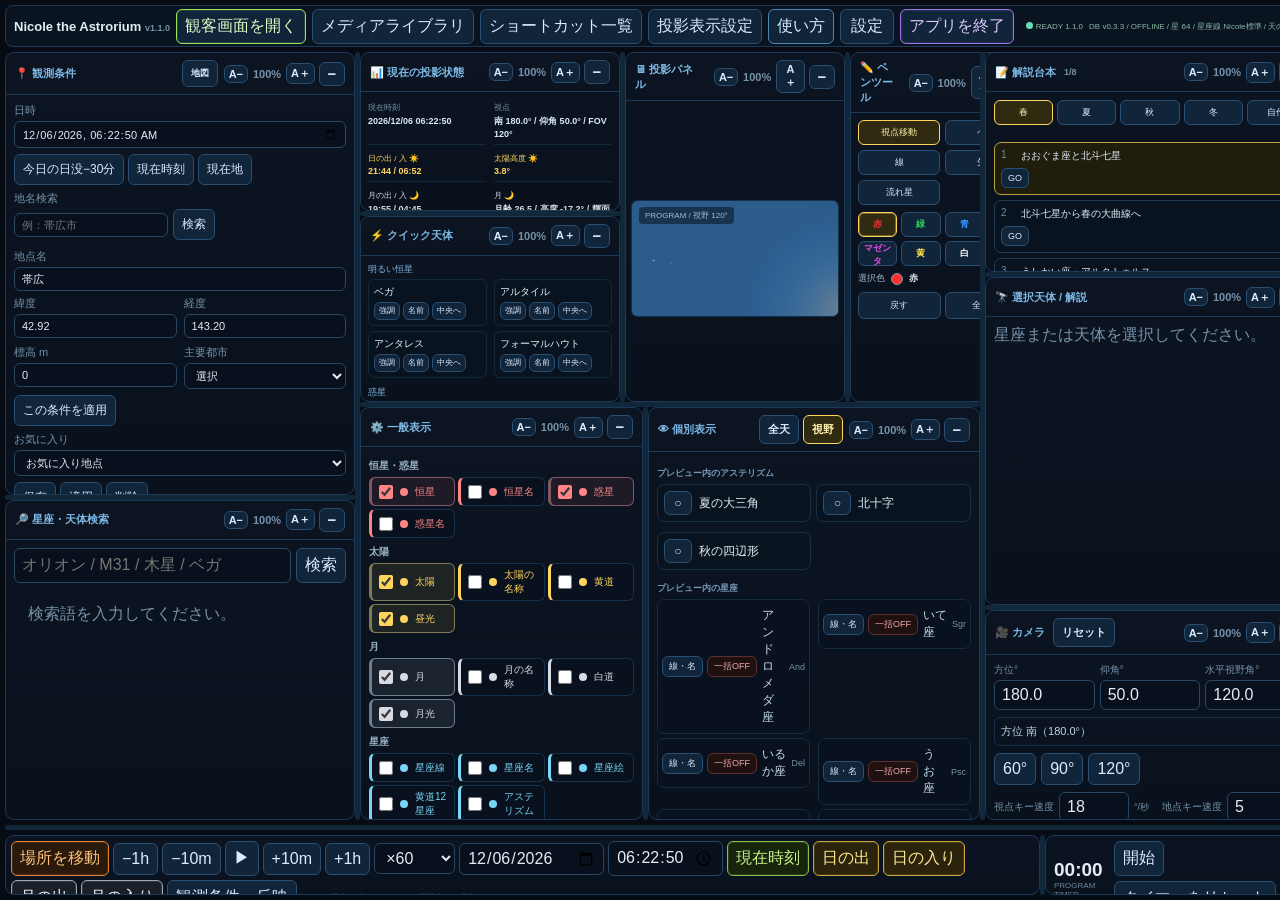
==== commit e6a98310: "Add files via upload" ====
--- a/presenter.html
+++ b/presenter.html
@@ -77,12 +77,21 @@
 #timeSunriseBtn:hover,#timeSunsetBtn:hover{border-color:#ffd65c;background:#3a300d;color:#fff2b3}
 #timeMoonriseBtn,#timeMoonsetBtn{border-color:#9aaab8;background:#1a2027;color:#eef3f7;box-shadow:inset 0 0 0 1px rgba(230,237,243,.10)}
 #timeMoonriseBtn:hover,#timeMoonsetBtn:hover{border-color:#d7e0e7;background:#252d35;color:#ffffff}
+
+/* In-app quick manual */
+.manual-modal{display:none;position:fixed;inset:0;z-index:10000;background:rgba(1,6,14,.82);backdrop-filter:blur(7px);padding:3vh 3vw}
+.manual-modal.open{display:flex;align-items:stretch;justify-content:center}
+.manual-dialog{width:min(1180px,94vw);height:94vh;margin:auto;background:#08111d;border:1px solid #2a5276;border-radius:12px;overflow:hidden;box-shadow:0 24px 80px rgba(0,0,0,.55);display:flex;flex-direction:column}
+.manual-head{display:flex;align-items:center;gap:10px;padding:9px 12px;border-bottom:1px solid #1c3958;background:#0c1725}
+.manual-head b{color:#9fd0f4}.manual-head .spacer{flex:1}.manual-frame{border:0;display:block;width:100%;height:100%;background:#07101c}
+#openManual{border-color:#4b86b4;color:#d7efff}
+#openManual:hover{background:#163451;border-color:#75b7e6}
 </style>
 <link rel="manifest" href="./manifest.webmanifest">
 <meta name="theme-color" content="#061a44">
 <link rel="apple-touch-icon" href="./icon-180.png">
 </head><body><div id="app">
-<header class="top"><div class="brand">Nicole the Astrorium <span class="small muted">v1.1.0</span></div><button id="openProjector">観客画面を開く</button><button id="openMediaLibrary">メディアライブラリ</button><button id="shortcutHelp">ショートカット一覧</button><button id="openDisplaySettings">投影表示設定</button><details class="settings-menu" id="settingsMenu"><summary>設定</summary><div class="settings-popover"><button id="openConstellationEditor">星座を編集</button><button id="openDescriptionEditor">共通解説を編集</button><button id="resetLayout">レイアウトを初期化</button><button id="checkDbUpdate">星カタログを取り込む</button></div></details><button id="exitApp">アプリを終了</button><div class="spacer"></div><span class="sync"><span class="status-dot"></span> <span id="bootStatus">起動中</span></span><span class="sync" id="dataStatus"></span></header>
+<header class="top"><div class="brand">Nicole the Astrorium <span class="small muted">v1.1.0</span></div><button id="openProjector">観客画面を開く</button><button id="openMediaLibrary">メディアライブラリ</button><button id="shortcutHelp">ショートカット一覧</button><button id="openDisplaySettings">投影表示設定</button><button id="openManual">使い方</button><details class="settings-menu" id="settingsMenu"><summary>設定</summary><div class="settings-popover"><button id="openConstellationEditor">星座を編集</button><button id="openDescriptionEditor">共通解説を編集</button><button id="resetLayout">レイアウトを初期化</button><button id="checkDbUpdate">星カタログを取り込む</button></div></details><button id="exitApp">アプリを終了</button><div class="spacer"></div><span class="sync"><span class="status-dot"></span> <span id="bootStatus">起動中</span></span><span class="sync" id="dataStatus"></span></header>
 <main class="workspace" id="workspace">
 <section class="zone left" id="leftZone">
 <div class="panel obs-panel" id="obsPanel"><div class="panel-title"><span>📍 観測条件</span><div class="panel-head-actions"><button class="small" id="openMap">地図</button></div></div><div class="panel-body scroll"><div class="col"><label>日時</label><input id="obsTime" step="1" type="datetime-local"/></div><div class="obs-actions"><button id="sunsetBtn">今日の日没−30分</button><button id="nowBtn">現在時刻</button><button id="gpsBtn">現在地</button></div><div class="col" style="margin-top:6px"><label>地名検索</label><div class="row"><input id="placeSearch" placeholder="例：帯広市"/><button id="placeSearchBtn">検索</button></div><div class="search-results" id="placeResults"></div></div><div class="col" style="margin-top:6px"><label>地点名</label><input id="locName"/></div><div class="obs-grid" style="margin-top:5px"><div class="col"><label>緯度</label><input id="lat" step=".01" type="number"/></div><div class="col"><label>経度</label><input id="lon" step=".01" type="number"/></div><div class="col"><label>標高 m</label><input id="elev" step=".1" type="number"/></div><div class="col"><label>主要都市</label><select id="city"><option value="">選択</option></select></div></div><div class="obs-actions"><button id="applyObs">この条件を適用</button></div><div class="col" style="margin-top:6px"><label>お気に入り</label><select id="favorite"><option value="">お気に入り地点</option></select></div><div class="obs-actions"><button id="saveFavorite">保存</button><button id="applyFavorite">適用</button><button id="deleteFavorite">削除</button></div><div class="small muted" id="obsStatus" style="margin-top:6px"></div><div class="obs-calendar"><div class="mooncal-title-row"><div class="section-label">🌙 月齢カレンダー</div><button class="small" id="moonCalToggle">−</button></div><div id="moonCalContent"><div class="mooncal-head"><button id="moonPrev">◀</button><div class="mooncal-month" id="moonMonthLabel">—</div><button id="moonNext">▶</button><button id="moonToday">今月</button></div><div class="mooncal-grid" id="moonCalendar"></div><div class="mooncal-detail" id="moonCalendarDetail">日付を選ぶと、日の出・日の入り・天文薄明・月の出入りを選択できます。</div></div></div></div></div><div class="splitter-h" id="leftSearchSplitter"></div><div class="panel search-panel" id="searchPanel"><div class="panel-title"><span>🔎 星座・天体検索</span></div><div class="panel-body scroll"><div class="search-panel-controls"><input id="objectSearch" type="search" placeholder="オリオン / M31 / 木星 / ベガ" autocomplete="off"/><button id="objectSearchBtn">検索</button></div><div class="object-search-results" id="objectSearchResults"><div class="object-search-empty">検索語を入力してください。</div></div></div></div>
@@ -134,4 +143,21 @@
 <label class="display-setting"><span>天の川 明るさ</span><input id="milkyWayBrightness" type="range" min="25" max="200" step="5"/><output id="milkyWayBrightnessOut">100%</output></label>
 <div class="row"><button id="resetDisplay">投影表示設定を初期値へ</button></div><div class="display-note">設定はこのMacのブラウザに保存され、次回起動時も復元します。星の明るさはGPU恒星描画とCanvasフォールバックの両方へ反映します。</div>
 </div></div></div></div>
-<script src="./art-image-store.js"></script><script src="./media-library.js"></script><script src="./location-favorites.js"></script><script src="./db-bridge.js"></script><script src="./database/db-bundle.js"></script><script src="./assets/art-data.js"></script><script src="./places-offline.js"></script><script src="./database-bootstrap.js"></script><script src="./bootstrap-presenter.js"></script><script src="./pwa-register.js"></script></body></html>+
+<div class="manual-modal" id="manualModal" aria-hidden="true"><div class="manual-dialog" role="dialog" aria-modal="true" aria-label="Nicole the Astrorium 使い方マニュアル"><div class="manual-head"><b>📖 Nicole the Astrorium 簡易使い方マニュアル</b><span class="small muted">v1.1.0</span><div class="spacer"></div><button id="manualOpenTab">別タブで開く</button><button id="closeManual">✕ 閉じる</button></div><iframe class="manual-frame" id="manualFrame" src="./quick-manual.html" title="Nicole the Astrorium 簡易使い方マニュアル"></iframe></div></div>
+<script src="./art-image-store.js"></script><script src="./media-library.js"></script><script src="./location-favorites.js"></script><script src="./db-bridge.js"></script><script src="./database/db-bundle.js"></script><script src="./assets/art-data.js"></script><script src="./places-offline.js"></script><script src="./database-bootstrap.js"></script><script src="./bootstrap-presenter.js"></script><script src="./pwa-register.js"></script><script>
+(()=>{
+  const open=document.getElementById('openManual');
+  const modal=document.getElementById('manualModal');
+  const close=document.getElementById('closeManual');
+  const tab=document.getElementById('manualOpenTab');
+  if(!open||!modal) return;
+  const show=()=>{modal.classList.add('open');modal.setAttribute('aria-hidden','false');};
+  const hide=()=>{modal.classList.remove('open');modal.setAttribute('aria-hidden','true');};
+  open.addEventListener('click',show);
+  close?.addEventListener('click',hide);
+  tab?.addEventListener('click',()=>window.open('./quick-manual.html','_blank','noopener'));
+  modal.addEventListener('click',e=>{if(e.target===modal) hide();});
+  document.addEventListener('keydown',e=>{if(e.key==='Escape'&&modal.classList.contains('open')){e.preventDefault();e.stopPropagation();hide();}},true);
+})();
+</script></body></html>
